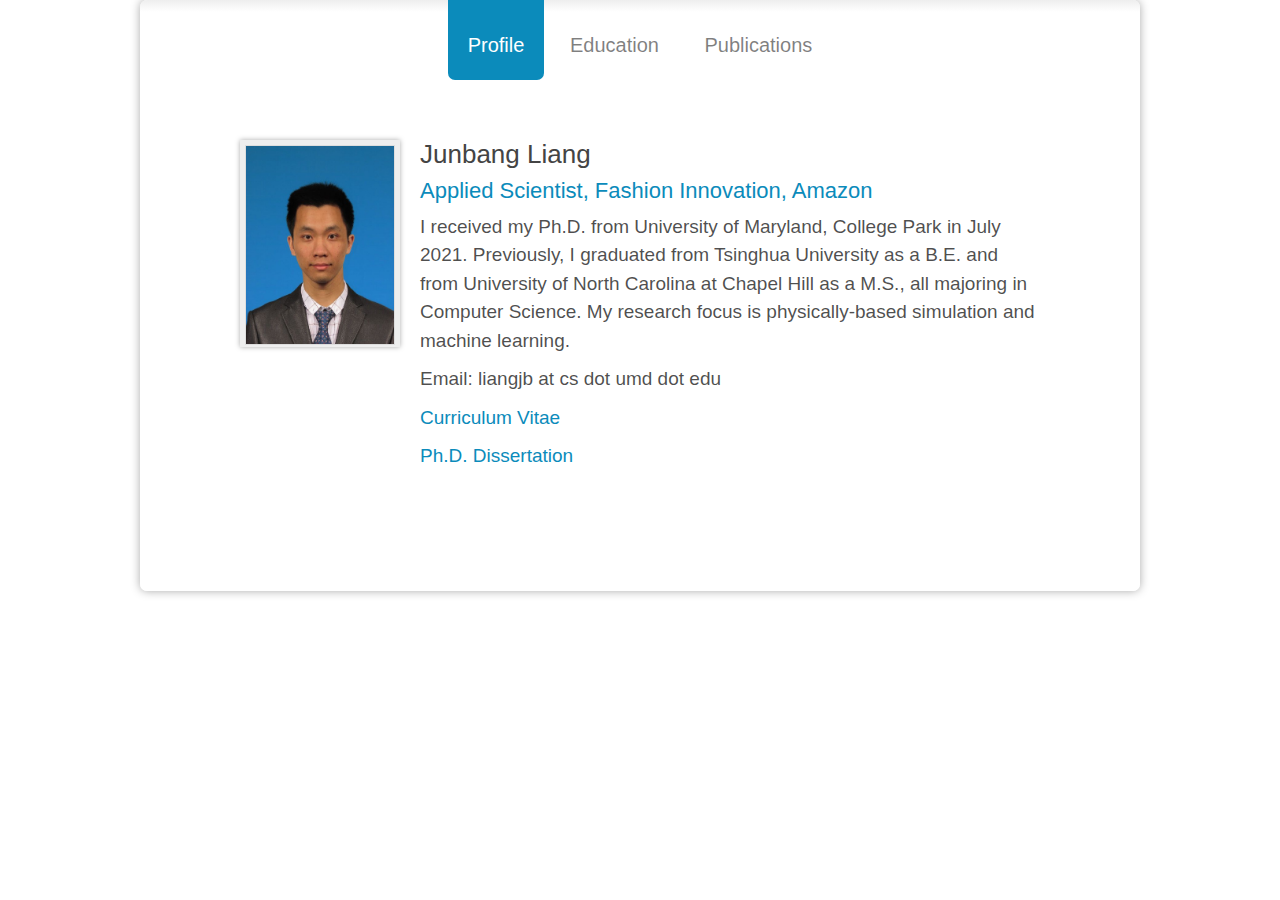
==== index.html @ 2c73d2f9 "init" ====
<!DOCTYPE html>
<html class="no-js">
	<head>
	<meta charset="utf-8">
	<meta http-equiv="X-UA-Compatible" content="IE=edge">
	<title>Junbang Liang</title>
	<meta name="viewport" content="width=device-width, initial-scale=1">

	<!-- Animate.css -->
	<link rel="stylesheet" href="css/animate.css">
	<!-- Icomoon Icon Fonts-->
	<link rel="stylesheet" href="css/icomoon.css">
	<!-- Bootstrap  -->
	<link rel="stylesheet" href="css/bootstrap.css">
	<!-- Theme style  -->
	<link rel="stylesheet" href="css/style.css">

	<!-- Modernizr JS -->
	<script src="js/modernizr-2.6.2.min.js"></script>
	<!-- FOR IE9 below -->
	<!--[if lt IE 9]>
	<script src="js/respond.min.js"></script>
	<![endif]-->

	</head>
	<body>
	
	<div id="main">
		<div class="tab-wrap">
			<ul class="tab-menu">
				<li class="active"><a href="#" data-tab="1"><span class="menu-text">Profile</span></a></li>
				<li><a href="#" data-tab="2"><span class="menu-text">Education</span></a></li>
				<li><a href="#" data-tab="3"><span class="menu-text">Publications</span></a></li>
			</ul>
			<div class="tab-content active" data-content="1">
				<div class="content-inner">
					<div class="row row-bottom-padded-sm">
						<div class="col-md-12">
							<div class="header-photo">
								<img src="images/junbangliang.jpg">
							</div>
							<div class="header-content">
							<h1>Junbang Liang</h1>
							<h2>Applied Scientist, Fashion Innovation, Amazon </h2>
							<p>I received my Ph.D. from University of Maryland, College Park in July 2021. Previously, I graduated from Tsinghua University as a B.E. and from University of North Carolina at Chapel Hill as a M.S., all majoring in Computer Science. My research focus is physically-based simulation and machine learning.</p>
        <p><span>Email: </span>liangjb at cs dot umd dot edu</p>
        <p><span></span><a href="https://williamljb.github.io/CV_Junbang_Liang.pdf">Curriculum Vitae
        </a></p>
        <p><span></span><a href="https://williamljb.github.io/dissertation.html">Ph.D. Dissertation
        </a></p>
							</div>
						</div>
					</div>
				</div>
			</div>
			<div class="tab-content" data-content="2">
				<div class="content-inner">
					<div class="row">
						<div class="col-md-12">
							<div class="feature">			
        						<img src="images/umd.jpg" alt="" />
								<div class="text">
									<h2>2018-2021</h2>
									<p>Ph.D. Student, Department of Computer Science<br>
									University of Maryland, College Park, United States</p>
								</div>
							</div>
							<div class="feature">			
        						<img src="images/unc.jpg" alt="" />
								<div class="text">
									<h2>2016-2018</h2>
									<p>Master of Science, Department of Computer Science<br>
									University of North Carolina at Chapel Hill, United States</p>
								</div>
							</div>
							<div class="feature">
        						<img src="images/thu.png" alt="" />
								<div class="text">
									<h2>2012-2016</h2>
									<p>Bachelor of Engineering, Department of Computer Science and Technology<br>
									Tsinghua University, Beijing, China</p>
								</div>
							</div>
						</div>
						
					</div>
				</div>
			</div>
			<div class="tab-content" data-content="3">
				<div class="content-inner">
					<div class="row">
						<div class="col-md-12">

    <div id="content">
    <div id="cv-section-item">
        <div id="cv-section-item-image"> <img src="images/NIPS2021.jpeg" alt="" /> </div>
        <div id="cv-section-item-content">
                <h4 class="title">Differentiable Simulation of Soft Multi-Body Systems</h4>
                <h4 class="authors">Yi-Ling Qiao*, <b>Junbang Liang*</b>, Vladlen Koltun, and Ming C. Lin</h4>
      <p>NeurIPS 2021</p>
            <h4 class="links">[<a>project page</a>][<a>paper</a>][<a>video</a>]</h4>
          </div>
          <!--end cv-section-item-content-->
      </div>
    <div id="cv-section-item">
        <div id="cv-section-item-image"> <img src="images/ICML2021.jpeg" alt="" /> </div>
        <div id="cv-section-item-content">
                <h4 class="title">Efficient Differentiable Simulation of Articulated Bodies</h4>
                <h4 class="authors">Yi-Ling Qiao*, <b>Junbang Liang*</b>, Vladlen Koltun, and Ming C. Lin</h4>
      <p>ICML 2021</p>
            <h4 class="links">[<a href="https://ylqiao.netlify.app/publication/articulated2021/">project page</a>][<a href="http://proceedings.mlr.press/v139/qiao21a/qiao21a.pdf">paper</a>][<a href="https://icml.cc/virtual/2021/poster/9049">video</a>]</h4>
          </div>
          <!--end cv-section-item-content-->
      </div>
    <div id="cv-section-item">
        <div id="cv-section-item-image"> <img src="images/ECCV2020.jpg" alt="" /> </div>
        <div id="cv-section-item-content">
                <h4 class="title">GAN-based Garment Generation Using Sewing Pattern Images</h4>
                <h4 class="authors">Yu Shen, <b>Junbang Liang</b>, and Ming C. Lin</h4>
      <p>ECCV 2020</p>
            <h4 class="links">[<a href="https://gamma.umd.edu/researchdirections/virtualtryon/garmentgeneration/">project page</a>][<a href="http://www.cs.umd.edu/~yushen/docs/ECCV2020.pdf">paper</a>][<a href="http://www.cs.umd.edu/~yushen/videos/ECCV2020.mp4">video</a>]</h4>
          </div>
          <!--end cv-section-item-content-->
      </div>
    <div id="cv-section-item">
        <div id="cv-section-item-image"> <img src="images/ICML2020.png" alt="" /> </div>
        <div id="cv-section-item-content">
                <h4 class="title"> Scalable Differentiable Physics for Learning and Control</h4>
                <h4 class="authors">Yi-Ling Qiao, <b>Junbang Liang</b>, Vladlen Koltun, and Ming C. Lin</h4>
      <p>ICML 2020</p>
            <h4 class="links">[<a href="https://gamma.umd.edu/researchdirections/mlphysics/diffsim/">project page</a>][<a href="https://arxiv.org/abs/2007.02168">paper</a>][<a href="https://icml.cc/virtual/2020/poster/5767">video</a>]</h4>
          </div>
          <!--end cv-section-item-content-->
      </div>
    <div id="cv-section-item">
        <div id="cv-section-item-image"> <img src="images/NIPS2019.png" alt="" /> </div>
        <div id="cv-section-item-content">
                <h4 class="title"> Differentiable Cloth Simulation for Inverse Problems</h4>
                <h4 class="authors"><b>Junbang Liang</b>, Ming C. Lin and Vladlen Koltun</h4>
      <p>NeurIPS 2019</p>
            <h4 class="links">[<a href="http://gamma.umd.edu/researchdirections/virtualtryon/differentiablecloth">project page</a>][<a href="https://williamljb.github.io/docs/NIPS2019.pdf">paper</a>][<a href="https://youtu.be/ipIM-c4lCJ0">video]</a></h4>
          </div>
          <!--end cv-section-item-content-->
      </div>
    <div id="cv-section-item">
        <div id="cv-section-item-image"> <img src="images/ICCV2019.png" alt="" /> </div>
        <div id="cv-section-item-content">
                <h4 class="title"> Shape-Aware Human Pose and Shape Reconstruction Using Multi-View Images</h4>
                <h4 class="authors"><b>Junbang Liang</b> and Ming C. Lin</h4>
      <p>ICCV 2019</p>
            <h4 class="links">[<a href="http://gamma.umd.edu/researchdirections/virtualtryon/humanmultiview">project page</a>][<a href="https://williamljb.github.io/docs/ICCV2019.pdf">paper</a>][<a href="https://youtu.be/WesHX537JIY">video</a>]</h4>
          </div>
          <!--end cv-section-item-content-->
      </div>
    <div id="cv-section-item">
        <div id="cv-section-item-image"> <img src="images/SCA_2018.jpeg" alt="" /> </div>
        <div id="cv-section-item-content">
                <h4 class="title"> Time-Domain Parallelization for Accelerating Cloth Simulation</h4>
                <h4 class="authors"><b>Junbang Liang</b> and Ming C. Lin</h4>
      <p>Symposium on Computer Animation, 2018</p>
            <h4 class="links">[<a href="http://gamma.cs.unc.edu/TParallelCloth/">project page</a>][<a href="https://williamljb.github.io/docs/SCA2018.pdf">paper</a>][<a href="https://www.youtube.com/watch?v=0C3oGok7Xa8">video</a>]</h4>
          </div>
          <!--end cv-section-item-content-->
      </div>
    <div id="cv-section-item">
        <div id="cv-section-item-image"> <img src="images/ICCV_2017.png" alt="" /> </div>
        <div id="cv-section-item-content">
                <h4 class="title"> Learning-based Cloth Material Recovery from Video</h4>
                <h4 class="authors">Shan Yang, <b>Junbang Liang</b> and Ming C. Lin</h4>
      <p>International Conference on Computer Vision, 2017</p>
            <h4 class="links">[<a href="http://gamma.cs.unc.edu/VideoCloth/">project page</a>][<a href="https://openaccess.thecvf.com/content_ICCV_2017/papers/Yang_Learning-Based_Cloth_Material_ICCV_2017_paper.pdf">paper</a>][<a href="https://www.youtube.com/watch?v=ki2pGGFwa5Q">video</a>]</h4>
          </div>
          <!--end cv-section-item-content-->
      </div>
        <!--end cv-section-item-->
    <div id="cv-section-item">
        <div id="cv-section-item-image"> <img src="images/TOI_2017.jpg" alt="" /> </div>
        <div id="cv-section-item-content">
                <h4 class="title"> Hyper-lapse from Multiple Spatially-overlapping Videos</h4>
                <h4 class="authors">Miao Wang, <b>Jun-Bang Liang</b>, Song-Hai Zhang, Shao-Ping Lu, Ariel Shamir and Shi-Min Hu</h4>
      <p>IEEE Transactions on Image Processing, 2017</p>
            <h4 class="links">[<a href="http://cg.cs.tsinghua.edu.cn/papers/TIP-2017-hyperlapse.pdf">paper</a>][video]</h4>
          </div>
          <!--end cv-section-item-content-->
      </div>
        <!--end cv-section-item-->
    <div id="cv-section-item">
        <div id="cv-section-item-image"> <img src="images/CVM_2016.png" alt="" /> </div>
        <div id="cv-section-item-content">
                <h4 class="title"> Comfort-driven Disparity Adjustment for Stereoscopic Video</h4>
                <h4 class="authors">Miao Wang, Xi-Jin Zhang, <b>Jun-Bang Liang</b>, Song-Hai Zhang and Ralph R. Martin</h4>
      <p>Computational Visual Media, 2016</p>
            <h4 class="links">[<a href="https://link.springer.com/content/pdf/10.1007%2Fs41095-016-0037-5.pdf">paper</a>][video]</h4>
          </div>
          <!--end cv-section-item-content-->
      </div>
        <!--end cv-section-item-->
  </div>
						</div>
						
					</div>
				</div>
			</div>
		</div>
	</div>
	
	<!-- jQuery -->
	<script src="js/jquery.min.js"></script>
	<!-- jQuery Easing -->
	<script src="js/jquery.easing.1.3.js"></script>
	<!-- Bootstrap -->
	<script src="js/bootstrap.min.js"></script>
	<!-- Waypoints -->
	<script src="js/jquery.waypoints.min.js"></script>
	<!-- Easy PieChart -->
	<script src="js/jquery.easypiechart.min.js"></script>
	<!-- MAIN JS -->
	<script src="js/main.js"></script>

	</body>
</html>
---- css/icomoon.css ----
@font-face {
    font-family: 'icomoon';
    src:    url('fonts/icomoon.eot?195opb');
    src:    url('fonts/icomoon.eot?195opb#iefix') format('embedded-opentype'),
        url('fonts/icomoon.ttf?195opb') format('truetype'),
        url('fonts/icomoon.woff?195opb') format('woff'),
        url('fonts/icomoon.svg?195opb#icomoon') format('svg');
    font-weight: normal;
    font-style: normal;
}

[class^="icon-"], [class*=" icon-"] {
    /* use !important to prevent issues with browser extensions that change fonts */
    font-family: 'icomoon' !important;
    speak: none;
    font-style: normal;
    font-weight: normal;
    font-variant: normal;
    text-transform: none;
    line-height: 1;

    /* Better Font Rendering =========== */
    -webkit-font-smoothing: antialiased;
    -moz-osx-font-smoothing: grayscale;
}

.icon-glass:before {
    content: "\f000";
}
.icon-music:before {
    content: "\f001";
}
.icon-search:before {
    content: "\f002";
}
.icon-envelope-o:before {
    content: "\f003";
}
.icon-heart:before {
    content: "\f004";
}
.icon-star:before {
    content: "\f005";
}
.icon-star-o:before {
    content: "\f006";
}
.icon-user:before {
    content: "\f007";
}
.icon-film:before {
    content: "\f008";
}
.icon-th-large:before {
    content: "\f009";
}
.icon-th:before {
    content: "\f00a";
}
.icon-th-list:before {
    content: "\f00b";
}
.icon-check:before {
    content: "\f00c";
}
.icon-close:before {
    content: "\f00d";
}
.icon-remove:before {
    content: "\f00d";
}
.icon-times:before {
    content: "\f00d";
}
.icon-search-plus:before {
    content: "\f00e";
}
.icon-search-minus:before {
    content: "\f010";
}
.icon-power-off:before {
    content: "\f011";
}
.icon-signal:before {
    content: "\f012";
}
.icon-cog:before {
    content: "\f013";
}
.icon-gear:before {
    content: "\f013";
}
.icon-trash-o:before {
    content: "\f014";
}
.icon-home:before {
    content: "\f015";
}
.icon-file-o:before {
    content: "\f016";
}
.icon-clock-o:before {
    content: "\f017";
}
.icon-road:before {
    content: "\f018";
}
.icon-download:before {
    content: "\f019";
}
.icon-arrow-circle-o-down:before {
    content: "\f01a";
}
.icon-arrow-circle-o-up:before {
    content: "\f01b";
}
.icon-inbox:before {
    content: "\f01c";
}
.icon-play-circle-o:before {
    content: "\f01d";
}
.icon-repeat:before {
    content: "\f01e";
}
.icon-rotate-right:before {
    content: "\f01e";
}
.icon-refresh:before {
    content: "\f021";
}
.icon-list-alt:before {
    content: "\f022";
}
.icon-lock:before {
    content: "\f023";
}
.icon-flag:before {
    content: "\f024";
}
.icon-headphones:before {
    content: "\f025";
}
.icon-volume-off:before {
    content: "\f026";
}
.icon-volume-down:before {
    content: "\f027";
}
.icon-volume-up:before {
    content: "\f028";
}
.icon-qrcode:before {
    content: "\f029";
}
.icon-barcode:before {
    content: "\f02a";
}
.icon-tag:before {
    content: "\f02b";
}
.icon-tags:before {
    content: "\f02c";
}
.icon-book:before {
    content: "\f02d";
}
.icon-bookmark:before {
    content: "\f02e";
}
.icon-print:before {
    content: "\f02f";
}
.icon-camera:before {
    content: "\f030";
}
.icon-font:before {
    content: "\f031";
}
.icon-bold:before {
    content: "\f032";
}
.icon-italic:before {
    content: "\f033";
}
.icon-text-height:before {
    content: "\f034";
}
.icon-text-width:before {
    content: "\f035";
}
.icon-align-left:before {
    content: "\f036";
}
.icon-align-center:before {
    content: "\f037";
}
.icon-align-right:before {
    content: "\f038";
}
.icon-align-justify:before {
    content: "\f039";
}
.icon-list:before {
    content: "\f03a";
}
.icon-dedent:before {
    content: "\f03b";
}
.icon-outdent:before {
    content: "\f03b";
}
.icon-indent:before {
    content: "\f03c";
}
.icon-video-camera:before {
    content: "\f03d";
}
.icon-image:before {
    content: "\f03e";
}
.icon-photo:before {
    content: "\f03e";
}
.icon-picture-o:before {
    content: "\f03e";
}
.icon-pencil:before {
    content: "\f040";
}
.icon-map-marker:before {
    content: "\f041";
}
.icon-adjust:before {
    content: "\f042";
}
.icon-tint:before {
    content: "\f043";
}
.icon-edit:before {
    content: "\f044";
}
.icon-pencil-square-o:before {
    content: "\f044";
}
.icon-share-square-o:before {
    content: "\f045";
}
.icon-check-square-o:before {
    content: "\f046";
}
.icon-arrows:before {
    content: "\f047";
}
.icon-step-backward:before {
    content: "\f048";
}
.icon-fast-backward:before {
    content: "\f049";
}
.icon-backward:before {
    content: "\f04a";
}
.icon-play:before {
    content: "\f04b";
}
.icon-pause:before {
    content: "\f04c";
}
.icon-stop:before {
    content: "\f04d";
}
.icon-forward:before {
    content: "\f04e";
}
.icon-fast-forward:before {
    content: "\f050";
}
.icon-step-forward:before {
    content: "\f051";
}
.icon-eject:before {
    content: "\f052";
}
.icon-chevron-left:before {
    content: "\f053";
}
.icon-chevron-right:before {
    content: "\f054";
}
.icon-plus-circle:before {
    content: "\f055";
}
.icon-minus-circle:before {
    content: "\f056";
}
.icon-times-circle:before {
    content: "\f057";
}
.icon-check-circle:before {
    content: "\f058";
}
.icon-question-circle:before {
    content: "\f059";
}
.icon-info-circle:before {
    content: "\f05a";
}
.icon-crosshairs:before {
    content: "\f05b";
}
.icon-times-circle-o:before {
    content: "\f05c";
}
.icon-check-circle-o:before {
    content: "\f05d";
}
.icon-ban:before {
    content: "\f05e";
}
.icon-arrow-left:before {
    content: "\f060";
}
.icon-arrow-right:before {
    content: "\f061";
}
.icon-arrow-up:before {
    content: "\f062";
}
.icon-arrow-down:before {
    content: "\f063";
}
.icon-mail-forward:before {
    content: "\f064";
}
.icon-share:before {
    content: "\f064";
}
.icon-expand:before {
    content: "\f065";
}
.icon-compress:before {
    content: "\f066";
}
.icon-plus:before {
    content: "\f067";
}
.icon-minus:before {
    content: "\f068";
}
.icon-asterisk:before {
    content: "\f069";
}
.icon-exclamation-circle:before {
    content: "\f06a";
}
.icon-gift:before {
    content: "\f06b";
}
.icon-leaf:before {
    content: "\f06c";
}
.icon-fire:before {
    content: "\f06d";
}
.icon-eye:before {
    content: "\f06e";
}
.icon-eye-slash:before {
    content: "\f070";
}
.icon-exclamation-triangle:before {
    content: "\f071";
}
.icon-warning:before {
    content: "\f071";
}
.icon-plane:before {
    content: "\f072";
}
.icon-calendar:before {
    content: "\f073";
}
.icon-random:before {
    content: "\f074";
}
.icon-comment:before {
    content: "\f075";
}
.icon-magnet:before {
    content: "\f076";
}
.icon-chevron-up:before {
    content: "\f077";
}
.icon-chevron-down:before {
    content: "\f078";
}
.icon-retweet:before {
    content: "\f079";
}
.icon-shopping-cart:before {
    content: "\f07a";
}
.icon-folder:before {
    content: "\f07b";
}
.icon-folder-open:before {
    content: "\f07c";
}
.icon-arrows-v:before {
    content: "\f07d";
}
.icon-arrows-h:before {
    content: "\f07e";
}
.icon-bar-chart:before {
    content: "\f080";
}
.icon-bar-chart-o:before {
    content: "\f080";
}
.icon-twitter-square:before {
    content: "\f081";
}
.icon-facebook-square:before {
    content: "\f082";
}
.icon-camera-retro:before {
    content: "\f083";
}
.icon-key:before {
    content: "\f084";
}
.icon-cogs:before {
    content: "\f085";
}
.icon-gears:before {
    content: "\f085";
}
.icon-comments:before {
    content: "\f086";
}
.icon-thumbs-o-up:before {
    content: "\f087";
}
.icon-thumbs-o-down:before {
    content: "\f088";
}
.icon-star-half:before {
    content: "\f089";
}
.icon-heart-o:before {
    content: "\f08a";
}
.icon-sign-out:before {
    content: "\f08b";
}
.icon-linkedin-square:before {
    content: "\f08c";
}
.icon-thumb-tack:before {
    content: "\f08d";
}
.icon-external-link:before {
    content: "\f08e";
}
.icon-sign-in:before {
    content: "\f090";
}
.icon-trophy:before {
    content: "\f091";
}
.icon-github-square:before {
    content: "\f092";
}
.icon-upload:before {
    content: "\f093";
}
.icon-lemon-o:before {
    content: "\f094";
}
.icon-phone:before {
    content: "\f095";
}
.icon-square-o:before {
    content: "\f096";
}
.icon-bookmark-o:before {
    content: "\f097";
}
.icon-phone-square:before {
    content: "\f098";
}
.icon-twitter:before {
    content: "\f099";
}
.icon-facebook:before {
    content: "\f09a";
}
.icon-facebook-f:before {
    content: "\f09a";
}
.icon-github:before {
    content: "\f09b";
}
.icon-unlock:before {
    content: "\f09c";
}
.icon-credit-card:before {
    content: "\f09d";
}
.icon-feed:before {
    content: "\f09e";
}
.icon-rss:before {
    content: "\f09e";
}
.icon-hdd-o:before {
    content: "\f0a0";
}
.icon-bullhorn:before {
    content: "\f0a1";
}
.icon-bell-o:before {
    content: "\f0a2";
}
.icon-certificate:before {
    content: "\f0a3";
}
.icon-hand-o-right:before {
    content: "\f0a4";
}
.icon-hand-o-left:before {
    content: "\f0a5";
}
.icon-hand-o-up:before {
    content: "\f0a6";
}
.icon-hand-o-down:before {
    content: "\f0a7";
}
.icon-arrow-circle-left:before {
    content: "\f0a8";
}
.icon-arrow-circle-right:before {
    content: "\f0a9";
}
.icon-arrow-circle-up:before {
    content: "\f0aa";
}
.icon-arrow-circle-down:before {
    content: "\f0ab";
}
.icon-globe:before {
    content: "\f0ac";
}
.icon-wrench:before {
    content: "\f0ad";
}
.icon-tasks:before {
    content: "\f0ae";
}
.icon-filter:before {
    content: "\f0b0";
}
.icon-briefcase:before {
    content: "\f0b1";
}
.icon-arrows-alt:before {
    content: "\f0b2";
}
.icon-group:before {
    content: "\f0c0";
}
.icon-users:before {
    content: "\f0c0";
}
.icon-chain:before {
    content: "\f0c1";
}
.icon-link:before {
    content: "\f0c1";
}
.icon-cloud:before {
    content: "\f0c2";
}
.icon-flask:before {
    content: "\f0c3";
}
.icon-cut:before {
    content: "\f0c4";
}
.icon-scissors:before {
    content: "\f0c4";
}
.icon-copy:before {
    content: "\f0c5";
}
.icon-files-o:before {
    content: "\f0c5";
}
.icon-paperclip:before {
    content: "\f0c6";
}
.icon-floppy-o:before {
    content: "\f0c7";
}
.icon-save:before {
    content: "\f0c7";
}
.icon-square:before {
    content: "\f0c8";
}
.icon-bars:before {
    content: "\f0c9";
}
.icon-navicon:before {
    content: "\f0c9";
}
.icon-reorder:before {
    content: "\f0c9";
}
.icon-list-ul:before {
    content: "\f0ca";
}
.icon-list-ol:before {
    content: "\f0cb";
}
.icon-strikethrough:before {
    content: "\f0cc";
}
.icon-underline:before {
    content: "\f0cd";
}
.icon-table:before {
    content: "\f0ce";
}
.icon-magic:before {
    content: "\f0d0";
}
.icon-truck:before {
    content: "\f0d1";
}
.icon-pinterest:before {
    content: "\f0d2";
}
.icon-pinterest-square:before {
    content: "\f0d3";
}
.icon-google-plus-square:before {
    content: "\f0d4";
}
.icon-google-plus:before {
    content: "\f0d5";
}
.icon-money:before {
    content: "\f0d6";
}
.icon-caret-down:before {
    content: "\f0d7";
}
.icon-caret-up:before {
    content: "\f0d8";
}
.icon-caret-left:before {
    content: "\f0d9";
}
.icon-caret-right:before {
    content: "\f0da";
}
.icon-columns:before {
    content: "\f0db";
}
.icon-sort:before {
    content: "\f0dc";
}
.icon-unsorted:before {
    content: "\f0dc";
}
.icon-sort-desc:before {
    content: "\f0dd";
}
.icon-sort-down:before {
    content: "\f0dd";
}
.icon-sort-asc:before {
    content: "\f0de";
}
.icon-sort-up:before {
    content: "\f0de";
}
.icon-envelope:before {
    content: "\f0e0";
}
.icon-linkedin:before {
    content: "\f0e1";
}
.icon-rotate-left:before {
    content: "\f0e2";
}
.icon-undo:before {
    content: "\f0e2";
}
.icon-gavel:before {
    content: "\f0e3";
}
.icon-legal:before {
    content: "\f0e3";
}
.icon-dashboard:before {
    content: "\f0e4";
}
.icon-tachometer:before {
    content: "\f0e4";
}
.icon-comment-o:before {
    content: "\f0e5";
}
.icon-comments-o:before {
    content: "\f0e6";
}
.icon-bolt:before {
    content: "\f0e7";
}
.icon-flash:before {
    content: "\f0e7";
}
.icon-sitemap:before {
    content: "\f0e8";
}
.icon-umbrella:before {
    content: "\f0e9";
}
.icon-clipboard:before {
    content: "\f0ea";
}
.icon-paste:before {
    content: "\f0ea";
}
.icon-lightbulb-o:before {
    content: "\f0eb";
}
.icon-exchange:before {
    content: "\f0ec";
}
.icon-cloud-download:before {
    content: "\f0ed";
}
.icon-cloud-upload:before {
    content: "\f0ee";
}
.icon-user-md:before {
    content: "\f0f0";
}
.icon-stethoscope:before {
    content: "\f0f1";
}
.icon-suitcase:before {
    content: "\f0f2";
}
.icon-bell:before {
    content: "\f0f3";
}
.icon-coffee:before {
    content: "\f0f4";
}
.icon-cutlery:before {
    content: "\f0f5";
}
.icon-file-text-o:before {
    content: "\f0f6";
}
.icon-building-o:before {
    content: "\f0f7";
}
.icon-hospital-o:before {
    content: "\f0f8";
}
.icon-ambulance:before {
    content: "\f0f9";
}
.icon-medkit:before {
    content: "\f0fa";
}
.icon-fighter-jet:before {
    content: "\f0fb";
}
.icon-beer:before {
    content: "\f0fc";
}
.icon-h-square:before {
    content: "\f0fd";
}
.icon-plus-square:before {
    content: "\f0fe";
}
.icon-angle-double-left:before {
    content: "\f100";
}
.icon-angle-double-right:before {
    content: "\f101";
}
.icon-angle-double-up:before {
    content: "\f102";
}
.icon-angle-double-down:before {
    content: "\f103";
}
.icon-angle-left:before {
    content: "\f104";
}
.icon-angle-right:before {
    content: "\f105";
}
.icon-angle-up:before {
    content: "\f106";
}
.icon-angle-down:before {
    content: "\f107";
}
.icon-desktop:before {
    content: "\f108";
}
.icon-laptop:before {
    content: "\f109";
}
.icon-tablet:before {
    content: "\f10a";
}
.icon-mobile:before {
    content: "\f10b";
}
.icon-mobile-phone:before {
    content: "\f10b";
}
.icon-circle-o:before {
    content: "\f10c";
}
.icon-quote-left:before {
    content: "\f10d";
}
.icon-quote-right:before {
    content: "\f10e";
}
.icon-spinner:before {
    content: "\f110";
}
.icon-circle:before {
    content: "\f111";
}
.icon-mail-reply:before {
    content: "\f112";
}
.icon-reply:before {
    content: "\f112";
}
.icon-github-alt:before {
    content: "\f113";
}
.icon-folder-o:before {
    content: "\f114";
}
.icon-folder-open-o:before {
    content: "\f115";
}
.icon-smile-o:before {
    content: "\f118";
}
.icon-frown-o:before {
    content: "\f119";
}
.icon-meh-o:before {
    content: "\f11a";
}
.icon-gamepad:before {
    content: "\f11b";
}
.icon-keyboard-o:before {
    content: "\f11c";
}
.icon-flag-o:before {
    content: "\f11d";
}
.icon-flag-checkered:before {
    content: "\f11e";
}
.icon-terminal:before {
    content: "\f120";
}
.icon-code:before {
    content: "\f121";
}
.icon-mail-reply-all:before {
    content: "\f122";
}
.icon-reply-all:before {
    content: "\f122";
}
.icon-star-half-empty:before {
    content: "\f123";
}
.icon-star-half-full:before {
    content: "\f123";
}
.icon-star-half-o:before {
    content: "\f123";
}
.icon-location-arrow:before {
    content: "\f124";
}
.icon-crop:before {
    content: "\f125";
}
.icon-code-fork:before {
    content: "\f126";
}
.icon-chain-broken:before {
    content: "\f127";
}
.icon-unlink:before {
    content: "\f127";
}
.icon-question:before {
    content: "\f128";
}
.icon-info:before {
    content: "\f129";
}
.icon-exclamation:before {
    content: "\f12a";
}
.icon-superscript:before {
    content: "\f12b";
}
.icon-subscript:before {
    content: "\f12c";
}
.icon-eraser:before {
    content: "\f12d";
}
.icon-puzzle-piece:before {
    content: "\f12e";
}
.icon-microphone:before {
    content: "\f130";
}
.icon-microphone-slash:before {
    content: "\f131";
}
.icon-shield:before {
    content: "\f132";
}
.icon-calendar-o:before {
    content: "\f133";
}
.icon-fire-extinguisher:before {
    content: "\f134";
}
.icon-rocket:before {
    content: "\f135";
}
.icon-maxcdn:before {
    content: "\f136";
}
.icon-chevron-circle-left:before {
    content: "\f137";
}
.icon-chevron-circle-right:before {
    content: "\f138";
}
.icon-chevron-circle-up:before {
    content: "\f139";
}
.icon-chevron-circle-down:before {
    content: "\f13a";
}
.icon-html5:before {
    content: "\f13b";
}
.icon-css3:before {
    content: "\f13c";
}
.icon-anchor:before {
    content: "\f13d";
}
.icon-unlock-alt:before {
    content: "\f13e";
}
.icon-bullseye:before {
    content: "\f140";
}
.icon-ellipsis-h:before {
    content: "\f141";
}
.icon-ellipsis-v:before {
    content: "\f142";
}
.icon-rss-square:before {
    content: "\f143";
}
.icon-play-circle:before {
    content: "\f144";
}
.icon-ticket:before {
    content: "\f145";
}
.icon-minus-square:before {
    content: "\f146";
}
.icon-minus-square-o:before {
    content: "\f147";
}
.icon-level-up:before {
    content: "\f148";
}
.icon-level-down:before {
    content: "\f149";
}
.icon-check-square:before {
    content: "\f14a";
}
.icon-pencil-square:before {
    content: "\f14b";
}
.icon-external-link-square:before {
    content: "\f14c";
}
.icon-share-square:before {
    content: "\f14d";
}
.icon-compass:before {
    content: "\f14e";
}
.icon-caret-square-o-down:before {
    content: "\f150";
}
.icon-toggle-down:before {
    content: "\f150";
}
.icon-caret-square-o-up:before {
    content: "\f151";
}
.icon-toggle-up:before {
    content: "\f151";
}
.icon-caret-square-o-right:before {
    content: "\f152";
}
.icon-toggle-right:before {
    content: "\f152";
}
.icon-eur:before {
    content: "\f153";
}
.icon-euro:before {
    content: "\f153";
}
.icon-gbp:before {
    content: "\f154";
}
.icon-dollar:before {
    content: "\f155";
}
.icon-usd:before {
    content: "\f155";
}
.icon-inr:before {
    content: "\f156";
}
.icon-rupee:before {
    content: "\f156";
}
.icon-cny:before {
    content: "\f157";
}
.icon-jpy:before {
    content: "\f157";
}
.icon-rmb:before {
    content: "\f157";
}
.icon-yen:before {
    content: "\f157";
}
.icon-rouble:before {
    content: "\f158";
}
.icon-rub:before {
    content: "\f158";
}
.icon-ruble:before {
    content: "\f158";
}
.icon-krw:before {
    content: "\f159";
}
.icon-won:before {
    content: "\f159";
}
.icon-bitcoin:before {
    content: "\f15a";
}
.icon-btc:before {
    content: "\f15a";
}
.icon-file:before {
    content: "\f15b";
}
.icon-file-text:before {
    content: "\f15c";
}
.icon-sort-alpha-asc:before {
    content: "\f15d";
}
.icon-sort-alpha-desc:before {
    content: "\f15e";
}
.icon-sort-amount-asc:before {
    content: "\f160";
}
.icon-sort-amount-desc:before {
    content: "\f161";
}
.icon-sort-numeric-asc:before {
    content: "\f162";
}
.icon-sort-numeric-desc:before {
    content: "\f163";
}
.icon-thumbs-up:before {
    content: "\f164";
}
.icon-thumbs-down:before {
    content: "\f165";
}
.icon-youtube-square:before {
    content: "\f166";
}
.icon-youtube:before {
    content: "\f167";
}
.icon-xing:before {
    content: "\f168";
}
.icon-xing-square:before {
    content: "\f169";
}
.icon-youtube-play:before {
    content: "\f16a";
}
.icon-dropbox:before {
    content: "\f16b";
}
.icon-stack-overflow:before {
    content: "\f16c";
}
.icon-instagram:before {
    content: "\f16d";
}
.icon-flickr:before {
    content: "\f16e";
}
.icon-adn:before {
    content: "\f170";
}
.icon-bitbucket:before {
    content: "\f171";
}
.icon-bitbucket-square:before {
    content: "\f172";
}
.icon-tumblr:before {
    content: "\f173";
}
.icon-tumblr-square:before {
    content: "\f174";
}
.icon-long-arrow-down:before {
    content: "\f175";
}
.icon-long-arrow-up:before {
    content: "\f176";
}
.icon-long-arrow-left:before {
    content: "\f177";
}
.icon-long-arrow-right:before {
    content: "\f178";
}
.icon-apple:before {
    content: "\f179";
}
.icon-windows:before {
    content: "\f17a";
}
.icon-android:before {
    content: "\f17b";
}
.icon-linux:before {
    content: "\f17c";
}
.icon-dribbble:before {
    content: "\f17d";
}
.icon-skype:before {
    content: "\f17e";
}
.icon-foursquare:before {
    content: "\f180";
}
.icon-trello:before {
    content: "\f181";
}
.icon-female:before {
    content: "\f182";
}
.icon-male:before {
    content: "\f183";
}
.icon-gittip:before {
    content: "\f184";
}
.icon-gratipay:before {
    content: "\f184";
}
.icon-sun-o:before {
    content: "\f185";
}
.icon-moon-o:before {
    content: "\f186";
}
.icon-archive:before {
    content: "\f187";
}
.icon-bug:before {
    content: "\f188";
}
.icon-vk:before {
    content: "\f189";
}
.icon-weibo:before {
    content: "\f18a";
}
.icon-renren:before {
    content: "\f18b";
}
.icon-pagelines:before {
    content: "\f18c";
}
.icon-stack-exchange:before {
    content: "\f18d";
}
.icon-arrow-circle-o-right:before {
    content: "\f18e";
}
.icon-arrow-circle-o-left:before {
    content: "\f190";
}
.icon-caret-square-o-left:before {
    content: "\f191";
}
.icon-toggle-left:before {
    content: "\f191";
}
.icon-dot-circle-o:before {
    content: "\f192";
}
.icon-wheelchair:before {
    content: "\f193";
}
.icon-vimeo-square:before {
    content: "\f194";
}
.icon-try:before {
    content: "\f195";
}
.icon-turkish-lira:before {
    content: "\f195";
}
.icon-plus-square-o:before {
    content: "\f196";
}
.icon-space-shuttle:before {
    content: "\f197";
}
.icon-slack:before {
    content: "\f198";
}
.icon-envelope-square:before {
    content: "\f199";
}
.icon-wordpress:before {
    content: "\f19a";
}
.icon-openid:before {
    content: "\f19b";
}
.icon-bank:before {
    content: "\f19c";
}
.icon-institution:before {
    content: "\f19c";
}
.icon-university:before {
    content: "\f19c";
}
.icon-graduation-cap:before {
    content: "\f19d";
}
.icon-mortar-board:before {
    content: "\f19d";
}
.icon-yahoo:before {
    content: "\f19e";
}
.icon-google:before {
    content: "\f1a0";
}
.icon-reddit:before {
    content: "\f1a1";
}
.icon-reddit-square:before {
    content: "\f1a2";
}
.icon-stumbleupon-circle:before {
    content: "\f1a3";
}
.icon-stumbleupon:before {
    content: "\f1a4";
}
.icon-delicious:before {
    content: "\f1a5";
}
.icon-digg:before {
    content: "\f1a6";
}
.icon-pied-piper-pp:before {
    content: "\f1a7";
}
.icon-pied-piper-alt:before {
    content: "\f1a8";
}
.icon-drupal:before {
    content: "\f1a9";
}
.icon-joomla:before {
    content: "\f1aa";
}
.icon-language:before {
    content: "\f1ab";
}
.icon-fax:before {
    content: "\f1ac";
}
.icon-building:before {
    content: "\f1ad";
}
.icon-child:before {
    content: "\f1ae";
}
.icon-paw:before {
    content: "\f1b0";
}
.icon-spoon:before {
    content: "\f1b1";
}
.icon-cube:before {
    content: "\f1b2";
}
.icon-cubes:before {
    content: "\f1b3";
}
.icon-behance:before {
    content: "\f1b4";
}
.icon-behance-square:before {
    content: "\f1b5";
}
.icon-steam:before {
    content: "\f1b6";
}
.icon-steam-square:before {
    content: "\f1b7";
}
.icon-recycle:before {
    content: "\f1b8";
}
.icon-automobile:before {
    content: "\f1b9";
}
.icon-car:before {
    content: "\f1b9";
}
.icon-cab:before {
    content: "\f1ba";
}
.icon-taxi:before {
    content: "\f1ba";
}
.icon-tree:before {
    content: "\f1bb";
}
.icon-spotify:before {
    content: "\f1bc";
}
.icon-deviantart:before {
    content: "\f1bd";
}
.icon-soundcloud:before {
    content: "\f1be";
}
.icon-database:before {
    content: "\f1c0";
}
.icon-file-pdf-o:before {
    content: "\f1c1";
}
.icon-file-word-o:before {
    content: "\f1c2";
}
.icon-file-excel-o:before {
    content: "\f1c3";
}
.icon-file-powerpoint-o:before {
    content: "\f1c4";
}
.icon-file-image-o:before {
    content: "\f1c5";
}
.icon-file-photo-o:before {
    content: "\f1c5";
}
.icon-file-picture-o:before {
    content: "\f1c5";
}
.icon-file-archive-o:before {
    content: "\f1c6";
}
.icon-file-zip-o:before {
    content: "\f1c6";
}
.icon-file-audio-o:before {
    content: "\f1c7";
}
.icon-file-sound-o:before {
    content: "\f1c7";
}
.icon-file-movie-o:before {
    content: "\f1c8";
}
.icon-file-video-o:before {
    content: "\f1c8";
}
.icon-file-code-o:before {
    content: "\f1c9";
}
.icon-vine:before {
    content: "\f1ca";
}
.icon-codepen:before {
    content: "\f1cb";
}
.icon-jsfiddle:before {
    content: "\f1cc";
}
.icon-life-bouy:before {
    content: "\f1cd";
}
.icon-life-buoy:before {
    content: "\f1cd";
}
.icon-life-ring:before {
    content: "\f1cd";
}
.icon-life-saver:before {
    content: "\f1cd";
}
.icon-support:before {
    content: "\f1cd";
}
.icon-circle-o-notch:before {
    content: "\f1ce";
}
.icon-ra:before {
    content: "\f1d0";
}
.icon-rebel:before {
    content: "\f1d0";
}
.icon-resistance:before {
    content: "\f1d0";
}
.icon-empire:before {
    content: "\f1d1";
}
.icon-ge:before {
    content: "\f1d1";
}
.icon-git-square:before {
    content: "\f1d2";
}
.icon-git:before {
    content: "\f1d3";
}
.icon-hacker-news:before {
    content: "\f1d4";
}
.icon-y-combinator-square:before {
    content: "\f1d4";
}
.icon-yc-square:before {
    content: "\f1d4";
}
.icon-tencent-weibo:before {
    content: "\f1d5";
}
.icon-qq:before {
    content: "\f1d6";
}
.icon-wechat:before {
    content: "\f1d7";
}
.icon-weixin:before {
    content: "\f1d7";
}
.icon-paper-plane:before {
    content: "\f1d8";
}
.icon-send:before {
    content: "\f1d8";
}
.icon-paper-plane-o:before {
    content: "\f1d9";
}
.icon-send-o:before {
    content: "\f1d9";
}
.icon-history:before {
    content: "\f1da";
}
.icon-circle-thin:before {
    content: "\f1db";
}
.icon-header:before {
    content: "\f1dc";
}
.icon-paragraph:before {
    content: "\f1dd";
}
.icon-sliders:before {
    content: "\f1de";
}
.icon-share-alt:before {
    content: "\f1e0";
}
.icon-share-alt-square:before {
    content: "\f1e1";
}
.icon-bomb:before {
    content: "\f1e2";
}
.icon-futbol-o:before {
    content: "\f1e3";
}
.icon-soccer-ball-o:before {
    content: "\f1e3";
}
.icon-tty:before {
    content: "\f1e4";
}
.icon-binoculars:before {
    content: "\f1e5";
}
.icon-plug:before {
    content: "\f1e6";
}
.icon-slideshare:before {
    content: "\f1e7";
}
.icon-twitch:before {
    content: "\f1e8";
}
.icon-yelp:before {
    content: "\f1e9";
}
.icon-newspaper-o:before {
    content: "\f1ea";
}
.icon-wifi:before {
    content: "\f1eb";
}
.icon-calculator:before {
    content: "\f1ec";
}
.icon-paypal:before {
    content: "\f1ed";
}
.icon-google-wallet:before {
    content: "\f1ee";
}
.icon-cc-visa:before {
    content: "\f1f0";
}
.icon-cc-mastercard:before {
    content: "\f1f1";
}
.icon-cc-discover:before {
    content: "\f1f2";
}
.icon-cc-amex:before {
    content: "\f1f3";
}
.icon-cc-paypal:before {
    content: "\f1f4";
}
.icon-cc-stripe:before {
    content: "\f1f5";
}
.icon-bell-slash:before {
    content: "\f1f6";
}
.icon-bell-slash-o:before {
    content: "\f1f7";
}
.icon-trash:before {
    content: "\f1f8";
}
.icon-copyright:before {
    content: "\f1f9";
}
.icon-at:before {
    content: "\f1fa";
}
.icon-eyedropper:before {
    content: "\f1fb";
}
.icon-paint-brush:before {
    content: "\f1fc";
}
.icon-birthday-cake:before {
    content: "\f1fd";
}
.icon-area-chart:before {
    content: "\f1fe";
}
.icon-pie-chart:before {
    content: "\f200";
}
.icon-line-chart:before {
    content: "\f201";
}
.icon-lastfm:before {
    content: "\f202";
}
.icon-lastfm-square:before {
    content: "\f203";
}
.icon-toggle-off:before {
    content: "\f204";
}
.icon-toggle-on:before {
    content: "\f205";
}
.icon-bicycle:before {
    content: "\f206";
}
.icon-bus:before {
    content: "\f207";
}
.icon-ioxhost:before {
    content: "\f208";
}
.icon-angellist:before {
    content: "\f209";
}
.icon-cc:before {
    content: "\f20a";
}
.icon-ils:before {
    content: "\f20b";
}
.icon-shekel:before {
    content: "\f20b";
}
.icon-sheqel:before {
    content: "\f20b";
}
.icon-meanpath:before {
    content: "\f20c";
}
.icon-buysellads:before {
    content: "\f20d";
}
.icon-connectdevelop:before {
    content: "\f20e";
}
.icon-dashcube:before {
    content: "\f210";
}
.icon-forumbee:before {
    content: "\f211";
}
.icon-leanpub:before {
    content: "\f212";
}
.icon-sellsy:before {
    content: "\f213";
}
.icon-shirtsinbulk:before {
    content: "\f214";
}
.icon-simplybuilt:before {
    content: "\f215";
}
.icon-skyatlas:before {
    content: "\f216";
}
.icon-cart-plus:before {
    content: "\f217";
}
.icon-cart-arrow-down:before {
    content: "\f218";
}
.icon-diamond:before {
    content: "\f219";
}
.icon-ship:before {
    content: "\f21a";
}
.icon-user-secret:before {
    content: "\f21b";
}
.icon-motorcycle:before {
    content: "\f21c";
}
.icon-street-view:before {
    content: "\f21d";
}
.icon-heartbeat:before {
    content: "\f21e";
}
.icon-venus:before {
    content: "\f221";
}
.icon-mars:before {
    content: "\f222";
}
.icon-mercury:before {
    content: "\f223";
}
.icon-intersex:before {
    content: "\f224";
}
.icon-transgender:before {
    content: "\f224";
}
.icon-transgender-alt:before {
    content: "\f225";
}
.icon-venus-double:before {
    content: "\f226";
}
.icon-mars-double:before {
    content: "\f227";
}
.icon-venus-mars:before {
    content: "\f228";
}
.icon-mars-stroke:before {
    content: "\f229";
}
.icon-mars-stroke-v:before {
    content: "\f22a";
}
.icon-mars-stroke-h:before {
    content: "\f22b";
}
.icon-neuter:before {
    content: "\f22c";
}
.icon-genderless:before {
    content: "\f22d";
}
.icon-facebook-official:before {
    content: "\f230";
}
.icon-pinterest-p:before {
    content: "\f231";
}
.icon-whatsapp:before {
    content: "\f232";
}
.icon-server:before {
    content: "\f233";
}
.icon-user-plus:before {
    content: "\f234";
}
.icon-user-times:before {
    content: "\f235";
}
.icon-bed:before {
    content: "\f236";
}
.icon-hotel:before {
    content: "\f236";
}
.icon-viacoin:before {
    content: "\f237";
}
.icon-train:before {
    content: "\f238";
}
.icon-subway:before {
    content: "\f239";
}
.icon-medium:before {
    content: "\f23a";
}
.icon-y-combinator:before {
    content: "\f23b";
}
.icon-yc:before {
    content: "\f23b";
}
.icon-optin-monster:before {
    content: "\f23c";
}
.icon-opencart:before {
    content: "\f23d";
}
.icon-expeditedssl:before {
    content: "\f23e";
}
.icon-battery-4:before {
    content: "\f240";
}
.icon-battery-full:before {
    content: "\f240";
}
.icon-battery-3:before {
    content: "\f241";
}
.icon-battery-three-quarters:before {
    content: "\f241";
}
.icon-battery-2:before {
    content: "\f242";
}
.icon-battery-half:before {
    content: "\f242";
}
.icon-battery-1:before {
    content: "\f243";
}
.icon-battery-quarter:before {
    content: "\f243";
}
.icon-battery-0:before {
    content: "\f244";
}
.icon-battery-empty:before {
    content: "\f244";
}
.icon-mouse-pointer:before {
    content: "\f245";
}
.icon-i-cursor:before {
    content: "\f246";
}
.icon-object-group:before {
    content: "\f247";
}
.icon-object-ungroup:before {
    content: "\f248";
}
.icon-sticky-note:before {
    content: "\f249";
}
.icon-sticky-note-o:before {
    content: "\f24a";
}
.icon-cc-jcb:before {
    content: "\f24b";
}
.icon-cc-diners-club:before {
    content: "\f24c";
}
.icon-clone:before {
    content: "\f24d";
}
.icon-balance-scale:before {
    content: "\f24e";
}
.icon-hourglass-o:before {
    content: "\f250";
}
.icon-hourglass-1:before {
    content: "\f251";
}
.icon-hourglass-start:before {
    content: "\f251";
}
.icon-hourglass-2:before {
    content: "\f252";
}
.icon-hourglass-half:before {
    content: "\f252";
}
.icon-hourglass-3:before {
    content: "\f253";
}
.icon-hourglass-end:before {
    content: "\f253";
}
.icon-hourglass:before {
    content: "\f254";
}
.icon-hand-grab-o:before {
    content: "\f255";
}
.icon-hand-rock-o:before {
    content: "\f255";
}
.icon-hand-paper-o:before {
    content: "\f256";
}
.icon-hand-stop-o:before {
    content: "\f256";
}
.icon-hand-scissors-o:before {
    content: "\f257";
}
.icon-hand-lizard-o:before {
    content: "\f258";
}
.icon-hand-spock-o:before {
    content: "\f259";
}
.icon-hand-pointer-o:before {
    content: "\f25a";
}
.icon-hand-peace-o:before {
    content: "\f25b";
}
.icon-trademark:before {
    content: "\f25c";
}
.icon-registered:before {
    content: "\f25d";
}
.icon-creative-commons:before {
    content: "\f25e";
}
.icon-gg:before {
    content: "\f260";
}
.icon-gg-circle:before {
    content: "\f261";
}
.icon-tripadvisor:before {
    content: "\f262";
}
.icon-odnoklassniki:before {
    content: "\f263";
}
.icon-odnoklassniki-square:before {
    content: "\f264";
}
.icon-get-pocket:before {
    content: "\f265";
}
.icon-wikipedia-w:before {
    content: "\f266";
}
.icon-safari:before {
    content: "\f267";
}
.icon-chrome:before {
    content: "\f268";
}
.icon-firefox:before {
    content: "\f269";
}
.icon-opera:before {
    content: "\f26a";
}
.icon-internet-explorer:before {
    content: "\f26b";
}
.icon-television:before {
    content: "\f26c";
}
.icon-tv:before {
    content: "\f26c";
}
.icon-contao:before {
    content: "\f26d";
}
.icon-500px:before {
    content: "\f26e";
}
.icon-amazon:before {
    content: "\f270";
}
.icon-calendar-plus-o:before {
    content: "\f271";
}
.icon-calendar-minus-o:before {
    content: "\f272";
}
.icon-calendar-times-o:before {
    content: "\f273";
}
.icon-calendar-check-o:before {
    content: "\f274";
}
.icon-industry:before {
    content: "\f275";
}
.icon-map-pin:before {
    content: "\f276";
}
.icon-map-signs:before {
    content: "\f277";
}
.icon-map-o:before {
    content: "\f278";
}
.icon-map:before {
    content: "\f279";
}
.icon-commenting:before {
    content: "\f27a";
}
.icon-commenting-o:before {
    content: "\f27b";
}
.icon-houzz:before {
    content: "\f27c";
}
.icon-vimeo:before {
    content: "\f27d";
}
.icon-black-tie:before {
    content: "\f27e";
}
.icon-fonticons:before {
    content: "\f280";
}
.icon-reddit-alien:before {
    content: "\f281";
}
.icon-edge:before {
    content: "\f282";
}
.icon-credit-card-alt:before {
    content: "\f283";
}
.icon-codiepie:before {
    content: "\f284";
}
.icon-modx:before {
    content: "\f285";
}
.icon-fort-awesome:before {
    content: "\f286";
}
.icon-usb:before {
    content: "\f287";
}
.icon-product-hunt:before {
    content: "\f288";
}
.icon-mixcloud:before {
    content: "\f289";
}
.icon-scribd:before {
    content: "\f28a";
}
.icon-pause-circle:before {
    content: "\f28b";
}
.icon-pause-circle-o:before {
    content: "\f28c";
}
.icon-stop-circle:before {
    content: "\f28d";
}
.icon-stop-circle-o:before {
    content: "\f28e";
}
.icon-shopping-bag:before {
    content: "\f290";
}
.icon-shopping-basket:before {
    content: "\f291";
}
.icon-hashtag:before {
    content: "\f292";
}
.icon-bluetooth:before {
    content: "\f293";
}
.icon-bluetooth-b:before {
    content: "\f294";
}
.icon-percent:before {
    content: "\f295";
}
.icon-gitlab:before {
    content: "\f296";
}
.icon-wpbeginner:before {
    content: "\f297";
}
.icon-wpforms:before {
    content: "\f298";
}
.icon-envira:before {
    content: "\f299";
}
.icon-universal-access:before {
    content: "\f29a";
}
.icon-wheelchair-alt:before {
    content: "\f29b";
}
.icon-question-circle-o:before {
    content: "\f29c";
}
.icon-blind:before {
    content: "\f29d";
}
.icon-audio-description:before {
    content: "\f29e";
}
.icon-volume-control-phone:before {
    content: "\f2a0";
}
.icon-braille:before {
    content: "\f2a1";
}
.icon-assistive-listening-systems:before {
    content: "\f2a2";
}
.icon-american-sign-language-interpreting:before {
    content: "\f2a3";
}
.icon-asl-interpreting:before {
    content: "\f2a3";
}
.icon-deaf:before {
    content: "\f2a4";
}
.icon-deafness:before {
    content: "\f2a4";
}
.icon-hard-of-hearing:before {
    content: "\f2a4";
}
.icon-glide:before {
    content: "\f2a5";
}
.icon-glide-g:before {
    content: "\f2a6";
}
.icon-sign-language:before {
    content: "\f2a7";
}
.icon-signing:before {
    content: "\f2a7";
}
.icon-low-vision:before {
    content: "\f2a8";
}
.icon-viadeo:before {
    content: "\f2a9";
}
.icon-viadeo-square:before {
    content: "\f2aa";
}
.icon-snapchat:before {
    content: "\f2ab";
}
.icon-snapchat-ghost:before {
    content: "\f2ac";
}
.icon-snapchat-square:before {
    content: "\f2ad";
}
.icon-pied-piper:before {
    content: "\f2ae";
}
.icon-first-order:before {
    content: "\f2b0";
}
.icon-yoast:before {
    content: "\f2b1";
}
.icon-themeisle:before {
    content: "\f2b2";
}
.icon-google-plus-circle:before {
    content: "\f2b3";
}
.icon-google-plus-official:before {
    content: "\f2b3";
}
.icon-fa:before {
    content: "\f2b4";
}
.icon-font-awesome:before {
    content: "\f2b4";
}
.icon-mobile2:before {
    content: "\e000";
}
.icon-laptop2:before {
    content: "\e001";
}
.icon-desktop2:before {
    content: "\e002";
}
.icon-tablet2:before {
    content: "\e003";
}
.icon-phone2:before {
    content: "\e004";
}
.icon-document:before {
    content: "\e005";
}
.icon-documents:before {
    content: "\e006";
}
.icon-search2:before {
    content: "\e007";
}
.icon-clipboard2:before {
    content: "\e008";
}
.icon-newspaper:before {
    content: "\e009";
}
.icon-notebook:before {
    content: "\e00a";
}
.icon-book-open:before {
    content: "\e00b";
}
.icon-browser:before {
    content: "\e00c";
}
.icon-calendar2:before {
    content: "\e00d";
}
.icon-presentation:before {
    content: "\e00e";
}
.icon-picture:before {
    content: "\e00f";
}
.icon-pictures:before {
    content: "\e010";
}
.icon-video:before {
    content: "\e011";
}
.icon-camera2:before {
    content: "\e012";
}
.icon-printer:before {
    content: "\e013";
}
.icon-toolbox:before {
    content: "\e014";
}
.icon-briefcase2:before {
    content: "\e015";
}
.icon-wallet:before {
    content: "\e016";
}
.icon-gift2:before {
    content: "\e017";
}
.icon-bargraph:before {
    content: "\e018";
}
.icon-grid:before {
    content: "\e019";
}
.icon-expand2:before {
    content: "\e01a";
}
.icon-focus:before {
    content: "\e01b";
}
.icon-edit2:before {
    content: "\e01c";
}
.icon-adjustments:before {
    content: "\e01d";
}
.icon-ribbon:before {
    content: "\e01e";
}
.icon-hourglass2:before {
    content: "\e01f";
}
.icon-lock2:before {
    content: "\e020";
}
.icon-megaphone:before {
    content: "\e021";
}
.icon-shield2:before {
    content: "\e022";
}
.icon-trophy2:before {
    content: "\e023";
}
.icon-flag2:before {
    content: "\e024";
}
.icon-map2:before {
    content: "\e025";
}
.icon-puzzle:before {
    content: "\e026";
}
.icon-basket:before {
    content: "\e027";
}
.icon-envelope2:before {
    content: "\e028";
}
.icon-streetsign:before {
    content: "\e029";
}
.icon-telescope:before {
    content: "\e02a";
}
.icon-gears2:before {
    content: "\e02b";
}
.icon-key2:before {
    content: "\e02c";
}
.icon-paperclip2:before {
    content: "\e02d";
}
.icon-attachment:before {
    content: "\e02e";
}
.icon-pricetags:before {
    content: "\e02f";
}
.icon-lightbulb:before {
    content: "\e030";
}
.icon-layers:before {
    content: "\e031";
}
.icon-pencil2:before {
    content: "\e032";
}
.icon-tools:before {
    content: "\e033";
}
.icon-tools-2:before {
    content: "\e034";
}
.icon-scissors2:before {
    content: "\e035";
}
.icon-paintbrush:before {
    content: "\e036";
}
.icon-magnifying-glass:before {
    content: "\e037";
}
.icon-circle-compass:before {
    content: "\e038";
}
.icon-linegraph:before {
    content: "\e039";
}
.icon-mic:before {
    content: "\e03a";
}
.icon-strategy:before {
    content: "\e03b";
}
.icon-beaker:before {
    content: "\e03c";
}
.icon-caution:before {
    content: "\e03d";
}
.icon-recycle2:before {
    content: "\e03e";
}
.icon-anchor2:before {
    content: "\e03f";
}
.icon-profile-male:before {
    content: "\e040";
}
.icon-profile-female:before {
    content: "\e041";
}
.icon-bike:before {
    content: "\e042";
}
.icon-wine:before {
    content: "\e043";
}
.icon-hotairballoon:before {
    content: "\e044";
}
.icon-globe2:before {
    content: "\e045";
}
.icon-genius:before {
    content: "\e046";
}
.icon-map-pin2:before {
    content: "\e047";
}
.icon-dial:before {
    content: "\e048";
}
.icon-chat:before {
    content: "\e049";
}
.icon-heart2:before {
    content: "\e04a";
}
.icon-cloud2:before {
    content: "\e04b";
}
.icon-upload2:before {
    content: "\e04c";
}
.icon-download2:before {
    content: "\e04d";
}
.icon-target:before {
    content: "\e04e";
}
.icon-hazardous:before {
    content: "\e04f";
}
.icon-piechart:before {
    content: "\e050";
}
.icon-speedometer:before {
    content: "\e051";
}
.icon-global:before {
    content: "\e052";
}
.icon-compass2:before {
    content: "\e053";
}
.icon-lifesaver:before {
    content: "\e054";
}
.icon-clock:before {
    content: "\e055";
}
.icon-aperture:before {
    content: "\e056";
}
.icon-quote:before {
    content: "\e057";
}
.icon-scope:before {
    content: "\e058";
}
.icon-alarmclock:before {
    content: "\e059";
}
.icon-refresh2:before {
    content: "\e05a";
}
.icon-happy:before {
    content: "\e05b";
}
.icon-sad:before {
    content: "\e05c";
}
.icon-facebook2:before {
    content: "\e05d";
}
.icon-twitter2:before {
    content: "\e05e";
}
.icon-googleplus:before {
    content: "\e05f";
}
.icon-rss2:before {
    content: "\e060";
}
.icon-tumblr2:before {
    content: "\e061";
}
.icon-linkedin2:before {
    content: "\e062";
}
.icon-dribbble2:before {
    content: "\e063";
}
---- css/style.css ----
@font-face {
  font-family: 'icomoon';
  src: url("../fonts/icomoon/icomoon.eot?srf3rx");
  src: url("../fonts/icomoon/icomoon.eot?srf3rx#iefix") format("embedded-opentype"), url("../fonts/icomoon/icomoon.ttf?srf3rx") format("truetype"), url("../fonts/icomoon/icomoon.woff?srf3rx") format("woff"), url("../fonts/icomoon/icomoon.svg?srf3rx#icomoon") format("svg");
  font-weight: normal;
  font-style: normal;
}
/* =======================================================
*
* 	Template Style 
*	Edit this section
*
* ======================================================= */
body {
  font-family: "Source Sans Pro", Arial, sans-serif;
  font-weight: 300;
  font-size: 20px;
  line-height: 1.5;
  color: #444;
  color: rgba(0, 0, 0, 0.7);
  background: #fff;
  height: 100%;
  position: relative;
  background-size: cover;
  background-attachment: fixed;
  background-repeat: no-repeat;
}
@media screen and (max-width: 768px) {
  body {
    background-position: center center;
    background-repeat: no-repeat;
  }
}

a {
  color: #0b8bbb;
  -webkit-transition: 0.0s;
  -o-transition: 0.0s;
  transition: 0.0s;
}
a:hover, a:active, a:focus {
  color: #0b8bbb;
  outline: none;
}

p {
  margin-bottom: 1em;
}

h1, h2, h3, h4, h5, h6 {
  color: #000;
  font-family: "Source Sans Pro", Arial, sans-serif;
  font-weight: 400;
  margin: 0 0 0px 0;
}


#main {
  width: 1000px;
  min-height: 0px;
  margin: 0em auto 0em auto;
  position: relative;
  overflow: hidden;
  -webkit-border-radius: 7px;
  -moz-border-radius: 7px;
  -ms-border-radius: 7px;
  border-radius: 7px;
  -webkit-transition: 0.0s;
  -o-transition: 0.0s;
  transition: 0.0s;
  box-shadow:0 0 10px #aaa;
  background:#fff;
  background:-moz-linear-gradient(top, #EEEEEE 0%, #FFFFFF 2%);
  background:-webkit-gradient(linear, left top, left bottom, color-stop(0%, #EEEEEE), color-stop(2%, #FFFFFF));
}
@media screen and (max-width: 850px) {
  #main {
    margin: 2em .5em 5em .5em;
  }
}

.tab-wrap {
  position: relative;
}
.tab-wrap .tab-menu {
  list-style: none;
  text-align: center;
  margin-bottom: 2em;
  position: relative;
  top: -.5em;
  padding: 0;
  margin: 0;
}
@media screen and (max-width: 768px) {
  .tab-wrap .tab-menu {
    top: -7px;
  }
}
.tab-wrap .tab-menu li {
  display: -moz-inline-stack;
  display: inline-block;
  zoom: 1;
  *display: inline;
  text-align: center;
  padding: 0;
  margin: 0;
}
.tab-wrap .tab-menu li a {
  padding: 2em 1em 1em 1em;
  position: relative;
  color: rgba(0, 0, 0, 0.5);
  z-index: 10;
  display: -moz-inline-stack;
  display: inline-block;
  zoom: 1;
  *display: inline;
  -webkit-transition: 0.0s;
  -o-transition: 0.0s;
  transition: 0.0s;
}
.tab-wrap .tab-menu li a .icon {
  display: block;
  position: relative;
  font-size: 22px;
  bottom: 0;
  -webkit-transition: 0.0s;
  -o-transition: 0.0s;
  transition: 0.0s;
}
.tab-wrap .tab-menu li a .menu-text {
  display: block;
  -webkit-transition: 0.0s;
  -o-transition: 0.0s;
  transition: 0.0s;
}
@media screen and (max-width: 768px) {
  .tab-wrap .tab-menu li a .menu-text {
    display: none;
  }
}
@media screen and (max-width: 768px) {
  .tab-wrap .tab-menu li a {
    padding: 1em .5em .5em .5em;
  }
}
.tab-wrap .tab-menu li a:after {
  position: absolute;
  content: "";
  height: 0;
  background: #0b8bbb;
  z-index: -1;
  top: 0;
  left: 0;
  width: 100%;
  -webkit-transition: all 0.s cubic-bezier(0.175, 0.885, 0.32, 1.275);
  -moz-transition: all 0.s cubic-bezier(0.175, 0.885, 0.32, 1.275);
  -ms-transition: all 0.s cubic-bezier(0.175, 0.885, 0.32, 1.275);
  -o-transition: all 0.s cubic-bezier(0.175, 0.885, 0.32, 1.275);
  transition: all 0.s cubic-bezier(0.175, 0.885, 0.32, 1.275);
  -webkit-border-radius: 7px;
  -moz-border-radius: 7px;
  -ms-border-radius: 7px;
  border-radius: 7px;
}
.tab-wrap .tab-menu li a:hover {
  color: #444;
  text-decoration: none;
}
.tab-wrap .tab-menu li a:hover .icon {
  bottom: 10px;
}
@media screen and (max-width: 768px) {
  .tab-wrap .tab-menu li a:hover .icon {
    bottom: 0px;
  }
}
.tab-wrap .tab-menu li a:hover:after {
  height: 100%;
}
.tab-wrap .tab-menu li.active .icon {
  bottom: 10px;
}
@media screen and (max-width: 768px) {
  .tab-wrap .tab-menu li.active .icon {
    bottom: 0px;
  }
}
.tab-wrap .tab-menu li.active > a {
  color: #fff;
  text-decoration: none;
}
.tab-wrap .tab-menu li.active > a:after {
  height: 100%;
}
.tab-wrap .tab-content {
  padding-left: 4em;
  padding-right: 4em;
  position: absolute;
  top: 0;
  opacity: 0;
  visibility: hidden;
  width: 100%;
}
@media screen and (max-width: 768px) {
  .tab-wrap .tab-content {
    padding-left: .5em;
    padding-right: .5em;
  }
}
.tab-wrap .tab-content.active {
  opacity: 1;
  visibility: visible;
}
.tab-wrap .tab-content .content-inner {
  padding: 7em 1em 5em 1em;
  float: left;
  width: 100%;
  position: relative;
}
@media screen and (max-width: 768px) {
  .tab-wrap .tab-content .content-inner {
    padding: 4em .5em 5em .5em;
  }
}

figure {
}

.header-photo{
  float:left;
  background-color:#eee;
  padding:5px 5px 2px 5px;
  -webkit-box-shadow:0 0 10px #aaa;
  -moz-box-shadow:0 0 10px #aaa;
  box-shadow:0 0 5px #aaa;
}
.header-photo img{
  width:150px;
  height:200px;
  border:1px #ddd solid;
}

.header-content h1{
  margin:0 5px 2px 30px;
  padding:0px 0px 0px 150px;
  color:#444;
  font-size:26px;
}
.header-content h2{
  margin:10px 0 2px 30px;
  padding:0px 0px 0px 150px;
  color:#0b8bbb;
  font-size:22px;
}
.header-content p{
  font-size:19px;
  margin:10px 0 0 30px;
  padding:0px 0px 0px 150px;
}
.counter .number {
  font-size: 100px;
  color: #0b8bbb;
  font-weight: 400;
  margin: 0;
  padding: 0;
  line-height: .7;
}
.counter .number.left {
  float: left;
  width: 30%;
}
@media screen and (max-width: 768px) {
  .counter .number.left {
    width: 100%;
    line-height: 1.2;
  }
}
.counter .text {
  float: right;
  text-align: left;
  width: 70%;
}
@media screen and (max-width: 768px) {
  .counter .text {
    width: 100%;
    text-align: center;
  }
}
.counter .text h3 {
  margin: 0;
  padding: 0;
  position: relative;
}
.counter .text h3.border-bottom:after {
  content: "";
  width: 50px;
}

.social {
  padding: 0;
  margin: 0;
  text-align: center;
}
.social li {
  padding: 0;
  margin: 0;
  list-style: none;
  display: -moz-inline-stack;
  display: inline-block;
  zoom: 1;
  *display: inline;
}
.social li a {
  font-size: 22px;
  color: #444;
  padding: 10px 20px;
  display: -moz-inline-stack;
  display: inline-block;
  zoom: 1;
  *display: inline;
  -webkit-border-radius: 7px;
  -moz-border-radius: 7px;
  -ms-border-radius: 7px;
  border-radius: 7px;
}
@media screen and (max-width: 768px) {
  .social li a {
    padding: 10px 8px;
  }
}
.social li a:hover {
  color: #0b8bbb;
}
.social li a:hover, .social li a:active, .social li a:focus {
  outline: none;
  text-decoration: none;
}

.feature {
  text-align: left;
  width: 100%;
  float: left;
}
.feature .icon {
  float: left;
  width: 10%;
  display: block;
  margin-top: 5px;
}
.feature .icon i {
  color: #0b8bbb;
  font-size: 40px;
}
.feature .text {
  float: right;
  width: 82%;
}
@media screen and (max-width: 768px) {
  .feature .text {
    width: 82%;
  }
}
@media screen and (max-width: 480px) {
  .feature .text {
    width: 72%;
    float: right;
  }
}

.line{
  clear:both;
  border-bottom:2px #eee solid;
}
.feature .text h2, .feature .text h3 {
  margin: 0;
  padding: 0;
}
.feature .text h3 {
  font-weight: 300;
  margin-bottom: 0px;
  color: rgba(0, 0, 0, 0.8);
  font-size: 20px;
}
.feature .text h2 {
  font-size: 16px;
  letter-spacing: 2px;
  font-weight: bold;
  text-transform: uppercase;
}

.feature img{
  float:left;
  width:80px;
  height:80px;
}

.chart {
  width: 160px;
  height: 160px;
  margin: 0 auto 30px auto;
  position: relative;
  text-align: center;
}
.chart span {
  position: absolute;
  top: 50%;
  left: 0;
  margin-top: -30px;
  width: 100%;
}
.chart span strong {
  display: block;
}
.chart canvas {
  position: absolute;
  left: 0;
  top: 0;
}

#footer {
  margin-top: 50px;
  background: black;
  clear: both;
  color: rgba(0, 0, 0, 0.6);
  font-size: 14px;
  position: absolute;
  bottom: 0;
  width: 100%;
  padding: 20px 20px;
  line-height: 1.2;
}
#footer small {
  font-size: 14px;
}
#footer .author {
  display: block;
}
@media screen and (max-width: 768px) {
  #footer .author {
    display: -moz-inline-stack;
    display: inline-block;
    zoom: 1;
    *display: inline;
  }
}

@media screen and (max-width: 480px) {
  .col-xxs-12 {
    float: none;
    width: 100%;
  }
}

.row-bottom-padded-lg {
  padding-bottom: 7em;
}
@media screen and (max-width: 768px) {
  .row-bottom-padded-lg {
    padding-bottom: 1em;
  }
}

.row-bottom-padded-md {
  padding-bottom: 4em;
}
@media screen and (max-width: 768px) {
  .row-bottom-padded-md {
    padding-bottom: 1em;
  }
}

.row-bottom-padded-sm {
  padding-bottom: 1em;
}
@media screen and (max-width: 768px) {
  .row-bottom-padded-sm {
    padding-bottom: 1em;
  }
}
#content{
  width:800px;
  margin:0 0 15px 10px;
}
#content #cv-section-item{
  float:left;
  width:800px;
  margin:0 0 15px 0px;
}
#content #cv-section-item #cv-section-item-content{
  float:left;
  width:500px;
  margin:0 0 15px 30px;
}
#content #cv-section-item #cv-section-item-content h3{
  font-size:20px;
  color:#444;
}
#content #cv-section-item #cv-section-item-content h4.title{
  font-size:18px;
  color:#0b8bbb;
  margin:0 0 0 0px;
}
#content #cv-section-item #cv-section-item-content h4.authors{
  font-size:18px;
  color:#777;
  margin:5px 0 5px 0px;
}
#content #cv-section-item #cv-section-item-content h4.links{
  font-size:16px;
  color:#0b8bbb;
}
#content #cv-section-item #cv-section-item-content p{
  font-size:16px;
  color:#555;
  letter-spacing:0;
  margin:0 0 0px 0px;
}
#content #cv-section-item #cv-section-item-image{
  float:left;
  background-color:#eee;
  padding:1px 1px 1px 1px;
  -webkit-box-shadow:0 0 2px #aaa;
  -moz-box-shadow:0 0 2px #aaa;
  box-shadow:0 0 5px #aaa;
}
#content #cv-section-item #cv-section-item-image img{
  width:250px;
  height:auto;
  border:1px #ddd solid;
}

/*# sourceMappingURL=style.css.map */
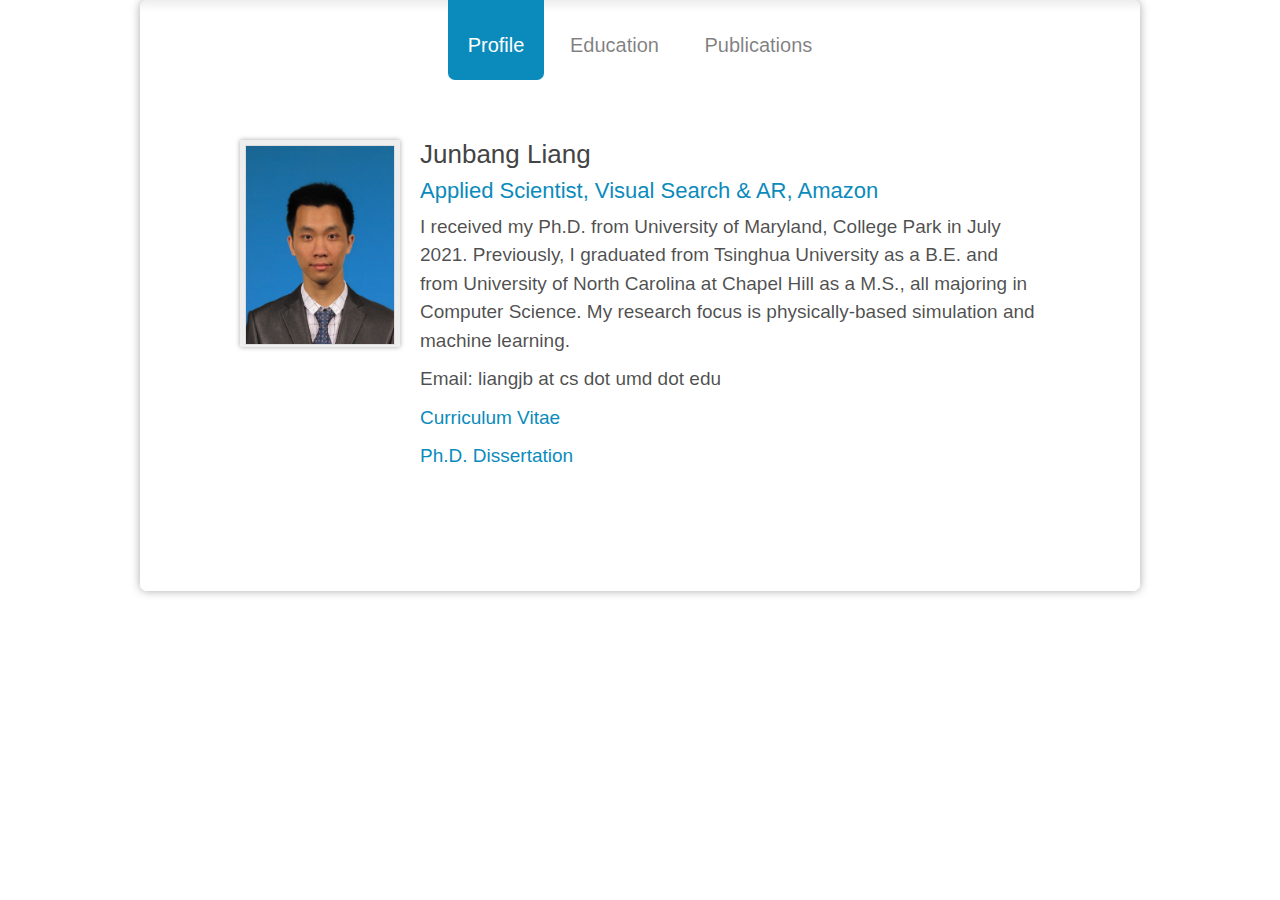
==== commit 1d5eaf1d: "update" ====
--- a/index.html
+++ b/index.html
@@ -1,105 +1,115 @@
 
 <!DOCTYPE html>
 <html class="no-js">
-	<head>
-	<meta charset="utf-8">
-	<meta http-equiv="X-UA-Compatible" content="IE=edge">
-	<title>Junbang Liang</title>
-	<meta name="viewport" content="width=device-width, initial-scale=1">
-
-	<!-- Animate.css -->
-	<link rel="stylesheet" href="css/animate.css">
-	<!-- Icomoon Icon Fonts-->
-	<link rel="stylesheet" href="css/icomoon.css">
-	<!-- Bootstrap  -->
-	<link rel="stylesheet" href="css/bootstrap.css">
-	<!-- Theme style  -->
-	<link rel="stylesheet" href="css/style.css">
-
-	<!-- Modernizr JS -->
-	<script src="js/modernizr-2.6.2.min.js"></script>
-	<!-- FOR IE9 below -->
-	<!--[if lt IE 9]>
-	<script src="js/respond.min.js"></script>
-	<![endif]-->
-
-	</head>
-	<body>
-	
-	<div id="main">
-		<div class="tab-wrap">
-			<ul class="tab-menu">
-				<li class="active"><a href="#" data-tab="1"><span class="menu-text">Profile</span></a></li>
-				<li><a href="#" data-tab="2"><span class="menu-text">Education</span></a></li>
-				<li><a href="#" data-tab="3"><span class="menu-text">Publications</span></a></li>
-			</ul>
-			<div class="tab-content active" data-content="1">
-				<div class="content-inner">
-					<div class="row row-bottom-padded-sm">
-						<div class="col-md-12">
-							<div class="header-photo">
-								<img src="images/junbangliang.jpg">
-							</div>
-							<div class="header-content">
-							<h1>Junbang Liang</h1>
-							<h2>Applied Scientist, Fashion Innovation, Amazon </h2>
-							<p>I received my Ph.D. from University of Maryland, College Park in July 2021. Previously, I graduated from Tsinghua University as a B.E. and from University of North Carolina at Chapel Hill as a M.S., all majoring in Computer Science. My research focus is physically-based simulation and machine learning.</p>
+    <head>
+    <meta charset="utf-8">
+    <meta http-equiv="X-UA-Compatible" content="IE=edge">
+    <title>Junbang Liang</title>
+    <meta name="viewport" content="width=device-width, initial-scale=1">
+
+    <!-- Animate.css -->
+    <link rel="stylesheet" href="css/animate.css">
+    <!-- Icomoon Icon Fonts-->
+    <link rel="stylesheet" href="css/icomoon.css">
+    <!-- Bootstrap  -->
+    <link rel="stylesheet" href="css/bootstrap.css">
+    <!-- Theme style  -->
+    <link rel="stylesheet" href="css/style.css">
+
+    <!-- Modernizr JS -->
+    <script src="js/modernizr-2.6.2.min.js"></script>
+    <!-- FOR IE9 below -->
+    <!--[if lt IE 9]>
+    <script src="js/respond.min.js"></script>
+    <![endif]-->
+
+    </head>
+    <body>
+    
+    <div id="main">
+        <div class="tab-wrap">
+            <ul class="tab-menu">
+                <li class="active"><a href="#" data-tab="1"><span class="menu-text">Profile</span></a></li>
+                <li><a href="#" data-tab="2"><span class="menu-text">Education</span></a></li>
+                <li><a href="#" data-tab="3"><span class="menu-text">Publications</span></a></li>
+            </ul>
+            <div class="tab-content active" data-content="1">
+                <div class="content-inner">
+                    <div class="row row-bottom-padded-sm">
+                        <div class="col-md-12">
+                            <div class="header-photo">
+                                <img src="images/junbangliang.jpg">
+                            </div>
+                            <div class="header-content">
+                            <h1>Junbang Liang</h1>
+                            <h2>Applied Scientist, Visual Search & AR, Amazon </h2>
+                            <p>I received my Ph.D. from University of Maryland, College Park in July 2021. Previously, I graduated from Tsinghua University as a B.E. and from University of North Carolina at Chapel Hill as a M.S., all majoring in Computer Science. My research focus is physically-based simulation and machine learning.</p>
         <p><span>Email: </span>liangjb at cs dot umd dot edu</p>
         <p><span></span><a href="https://williamljb.github.io/CV_Junbang_Liang.pdf">Curriculum Vitae
         </a></p>
         <p><span></span><a href="https://williamljb.github.io/dissertation.html">Ph.D. Dissertation
         </a></p>
-							</div>
-						</div>
-					</div>
-				</div>
-			</div>
-			<div class="tab-content" data-content="2">
-				<div class="content-inner">
-					<div class="row">
-						<div class="col-md-12">
-							<div class="feature">			
-        						<img src="images/umd.jpg" alt="" />
-								<div class="text">
-									<h2>2018-2021</h2>
-									<p>Ph.D. Student, Department of Computer Science<br>
-									University of Maryland, College Park, United States</p>
-								</div>
-							</div>
-							<div class="feature">			
-        						<img src="images/unc.jpg" alt="" />
-								<div class="text">
-									<h2>2016-2018</h2>
-									<p>Master of Science, Department of Computer Science<br>
-									University of North Carolina at Chapel Hill, United States</p>
-								</div>
-							</div>
-							<div class="feature">
-        						<img src="images/thu.png" alt="" />
-								<div class="text">
-									<h2>2012-2016</h2>
-									<p>Bachelor of Engineering, Department of Computer Science and Technology<br>
-									Tsinghua University, Beijing, China</p>
-								</div>
-							</div>
-						</div>
-						
-					</div>
-				</div>
-			</div>
-			<div class="tab-content" data-content="3">
-				<div class="content-inner">
-					<div class="row">
-						<div class="col-md-12">
+                            </div>
+                        </div>
+                    </div>
+                </div>
+            </div>
+            <div class="tab-content" data-content="2">
+                <div class="content-inner">
+                    <div class="row">
+                        <div class="col-md-12">
+                            <div class="feature">           
+                                <img src="images/umd.jpg" alt="" />
+                                <div class="text">
+                                    <h2>2018-2021</h2>
+                                    <p>Ph.D. Student, Department of Computer Science<br>
+                                    University of Maryland, College Park, United States</p>
+                                </div>
+                            </div>
+                            <div class="feature">           
+                                <img src="images/unc.jpg" alt="" />
+                                <div class="text">
+                                    <h2>2016-2018</h2>
+                                    <p>Master of Science, Department of Computer Science<br>
+                                    University of North Carolina at Chapel Hill, United States</p>
+                                </div>
+                            </div>
+                            <div class="feature">
+                                <img src="images/thu.png" alt="" />
+                                <div class="text">
+                                    <h2>2012-2016</h2>
+                                    <p>Bachelor of Engineering, Department of Computer Science and Technology<br>
+                                    Tsinghua University, Beijing, China</p>
+                                </div>
+                            </div>
+                        </div>
+                        
+                    </div>
+                </div>
+            </div>
+            <div class="tab-content" data-content="3">
+                <div class="content-inner">
+                    <div class="row">
+                        <div class="col-md-12">
 
     <div id="content">
+    <div id="cv-section-item">
+        <div id="cv-section-item-image"> <img src="images/eccv22.png" alt="" /> </div>
+        <div id="cv-section-item-content">
+                <h4 class="title">Fabric Material Recovery from Video Using Multi-Scale Geometric Auto-Encoder</h4>
+                <h4 class="authors"><b>Junbang Liang</b> and Ming C. Lin</h4>
+      <p>ECCV 2022</p>
+            <h4 class="links">[<a href="https://gamma.umd.edu/researchdirections/virtualtryon/fabric_estimation">project page][<a href="https://williamljb.github.io/docs/eccv22.pdf">paper</a>][<a href="https://youtu.be/388tlZCRH7I">video</a>]</h4>
+          </div>
+          <!--end cv-section-item-content-->
+      </div>
     <div id="cv-section-item">
         <div id="cv-section-item-image"> <img src="images/NIPS2021.jpeg" alt="" /> </div>
         <div id="cv-section-item-content">
                 <h4 class="title">Differentiable Simulation of Soft Multi-Body Systems</h4>
                 <h4 class="authors">Yi-Ling Qiao*, <b>Junbang Liang*</b>, Vladlen Koltun, and Ming C. Lin</h4>
       <p>NeurIPS 2021</p>
-            <h4 class="links">[<a>project page</a>][<a>paper</a>][<a>video</a>]</h4>
+            <h4 class="links">[<a href="https://ylqiao.netlify.app/publication/difem2021/">project page</a>][<a href="http://vladlen.info/papers/diffsoft.pdf">paper</a>]</h4>
           </div>
           <!--end cv-section-item-content-->
       </div>
@@ -114,6 +124,16 @@
           <!--end cv-section-item-content-->
       </div>
     <div id="cv-section-item">
+        <div id="cv-section-item-image"> <img src="images/AAAI2021.jpeg" alt="" /> </div>
+        <div id="cv-section-item-content">
+                <h4 class="title">Differentiable Fluids with Solid Coupling for Learning and Control</h4>
+                <h4 class="authors">Tetsuya Takahashi, <b>Junbang Liang</b>, Yi-Ling Qiao, and Ming C. Lin</h4>
+      <p>AAAI 2021</p>
+            <h4 class="links">[<a href="https://ylqiao.netlify.app/publication/fluids2021/">project page</a>][<a href="https://www.aaai.org/AAAI21Papers/AAAI-9831.TakahashiT.pdf">paper</a>]</h4>
+          </div>
+          <!--end cv-section-item-content-->
+      </div>
+    <div id="cv-section-item">
         <div id="cv-section-item-image"> <img src="images/ECCV2020.jpg" alt="" /> </div>
         <div id="cv-section-item-content">
                 <h4 class="title">GAN-based Garment Generation Using Sewing Pattern Images</h4>
@@ -134,6 +154,36 @@
           <!--end cv-section-item-content-->
       </div>
     <div id="cv-section-item">
+        <div id="cv-section-item-image"> <img src="images/blank.jpeg" alt="" /> </div>
+        <div id="cv-section-item-content">
+                <h4 class="title"> Differentiable Physics Simulation</h4>
+                <h4 class="authors"><b>Junbang Liang</b>, and Ming C. Lin</h4>
+      <p>ICLR 2020 Workshop</p>
+            <h4 class="links">[<a href="https://williamljb.github.io/docs/ICLRworkshop_diff.pdf">paper</a>]</h4>
+          </div>
+          <!--end cv-section-item-content-->
+      </div>
+    <div id="cv-section-item">
+        <div id="cv-section-item-image"> <img src="images/blank.jpeg" alt="" /> </div>
+        <div id="cv-section-item-content">
+                <h4 class="title"> Machine Learning for Digital Try-On</h4>
+                <h4 class="authors"><b>Junbang Liang</b>, and Ming C. Lin</h4>
+      <p>ICLR 2020 Workshop</p>
+            <h4 class="links">[<a href="https://williamljb.github.io/docs/ICLRworkshop_vto.pdf">paper</a>]</h4>
+          </div>
+          <!--end cv-section-item-content-->
+      </div>
+    <div id="cv-section-item">
+        <div id="cv-section-item-image"> <img src="images/blank.jpeg" alt="" /> </div>
+        <div id="cv-section-item-content">
+                <h4 class="title"> Machine Learning for Digital Try-On: Challenges and Progress</h4>
+                <h4 class="authors"><b>Junbang Liang</b>, and Ming C. Lin</h4>
+      <p>CVM 2020</p>
+            <h4 class="links">[<a href="https://williamljb.github.io/docs/CVM2020.pdf">paper</a>]</h4>
+          </div>
+          <!--end cv-section-item-content-->
+      </div>
+    <div id="cv-section-item">
         <div id="cv-section-item-image"> <img src="images/NIPS2019.png" alt="" /> </div>
         <div id="cv-section-item-content">
                 <h4 class="title"> Differentiable Cloth Simulation for Inverse Problems</h4>
@@ -154,6 +204,16 @@
           <!--end cv-section-item-content-->
       </div>
     <div id="cv-section-item">
+        <div id="cv-section-item-image"> <img src="images/TMRB2019.png" alt="" /> </div>
+        <div id="cv-section-item-content">
+                <h4 class="title"> Reconstructing Tissue Properties From Medical Images With Application in Cancer Screening</h4>
+                <h4 class="authors">Shan Yang, <b>Junbang Liang</b>, Vladimir Jojic, Jun Lian, Ronald C. Chen, and Ming C. Lin</h4>
+      <p>T-MRB 2019</p>
+            <h4 class="links">[<a href="https://williamljb.github.io/docs/TMRB2019.pdf">paper</a>]</h4>
+          </div>
+          <!--end cv-section-item-content-->
+      </div>
+    <div id="cv-section-item">
         <div id="cv-section-item-image"> <img src="images/SCA_2018.jpeg" alt="" /> </div>
         <div id="cv-section-item-content">
                 <h4 class="title"> Time-Domain Parallelization for Accelerating Cloth Simulation</h4>
@@ -197,27 +257,27 @@
       </div>
         <!--end cv-section-item-->
   </div>
-						</div>
-						
-					</div>
-				</div>
-			</div>
-		</div>
-	</div>
-	
-	<!-- jQuery -->
-	<script src="js/jquery.min.js"></script>
-	<!-- jQuery Easing -->
-	<script src="js/jquery.easing.1.3.js"></script>
-	<!-- Bootstrap -->
-	<script src="js/bootstrap.min.js"></script>
-	<!-- Waypoints -->
-	<script src="js/jquery.waypoints.min.js"></script>
-	<!-- Easy PieChart -->
-	<script src="js/jquery.easypiechart.min.js"></script>
-	<!-- MAIN JS -->
-	<script src="js/main.js"></script>
-
-	</body>
+                        </div>
+                        
+                    </div>
+                </div>
+            </div>
+        </div>
+    </div>
+    
+    <!-- jQuery -->
+    <script src="js/jquery.min.js"></script>
+    <!-- jQuery Easing -->
+    <script src="js/jquery.easing.1.3.js"></script>
+    <!-- Bootstrap -->
+    <script src="js/bootstrap.min.js"></script>
+    <!-- Waypoints -->
+    <script src="js/jquery.waypoints.min.js"></script>
+    <!-- Easy PieChart -->
+    <script src="js/jquery.easypiechart.min.js"></script>
+    <!-- MAIN JS -->
+    <script src="js/main.js"></script>
+
+    </body>
 </html>
 
